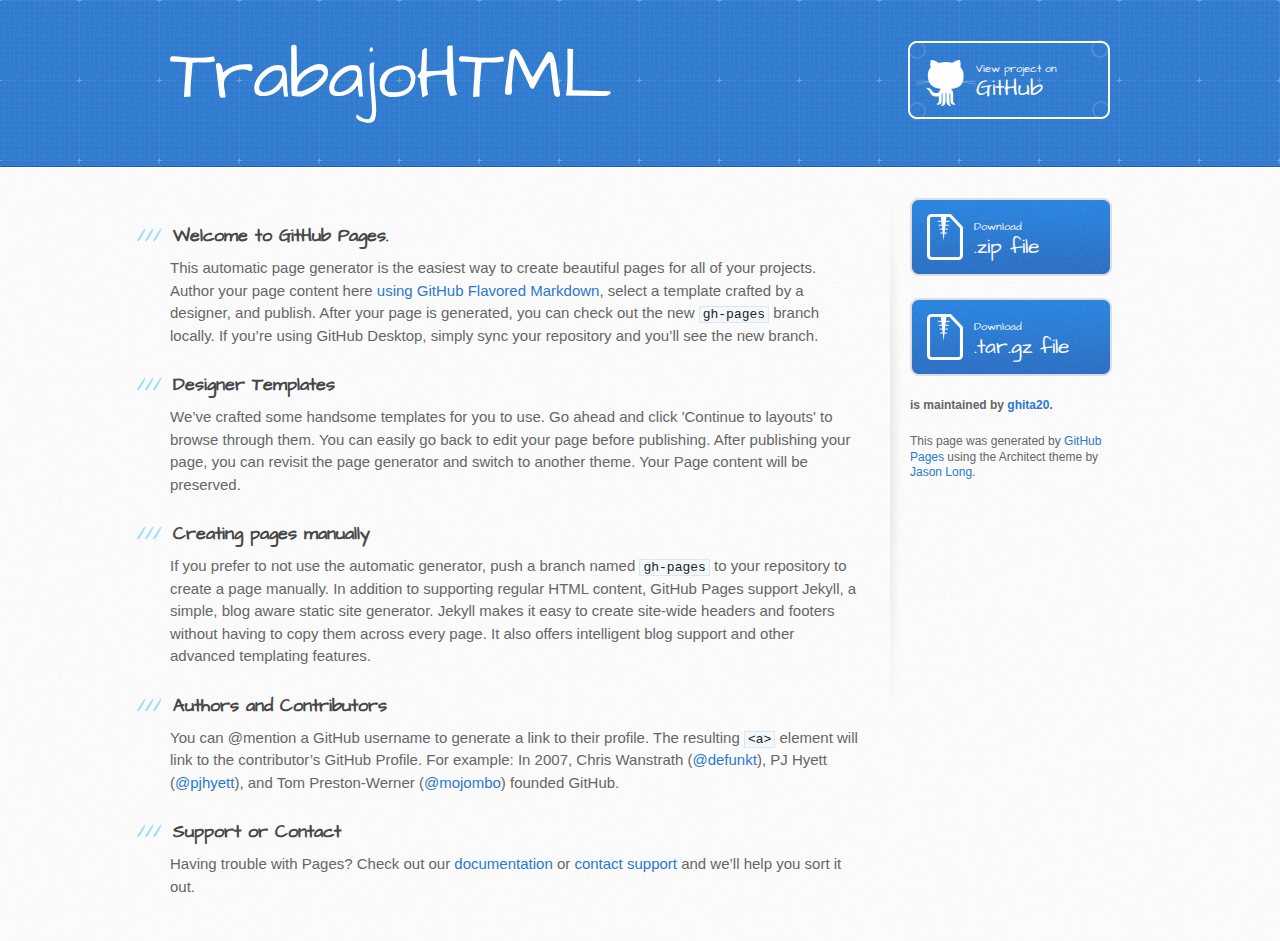
==== index.html @ eec1617d "Create gh-pages branch via GitHub" ====
<!DOCTYPE html>
<html>
  <head>
    <meta charset='utf-8'>
    <meta http-equiv="X-UA-Compatible" content="chrome=1">
    <meta name="viewport" content="width=device-width, initial-scale=1, maximum-scale=1">
    <link href='https://fonts.googleapis.com/css?family=Architects+Daughter' rel='stylesheet' type='text/css'>
    <link rel="stylesheet" type="text/css" href="stylesheets/stylesheet.css" media="screen">
    <link rel="stylesheet" type="text/css" href="stylesheets/github-light.css" media="screen">
    <link rel="stylesheet" type="text/css" href="stylesheets/print.css" media="print">

    <!--[if lt IE 9]>
    <script src="//html5shiv.googlecode.com/svn/trunk/html5.js"></script>
    <![endif]-->

    <title>TrabajoHTML by ghita20</title>
  </head>

  <body>
    <header>
      <div class="inner">
        <h1>TrabajoHTML</h1>
        <h2></h2>
        <a href="https://github.com/ghita20/TrabajoHTML" class="button"><small>View project on</small> GitHub</a>
      </div>
    </header>

    <div id="content-wrapper">
      <div class="inner clearfix">
        <section id="main-content">
          <h3>
<a id="welcome-to-github-pages" class="anchor" href="#welcome-to-github-pages" aria-hidden="true"><span aria-hidden="true" class="octicon octicon-link"></span></a>Welcome to GitHub Pages.</h3>

<p>This automatic page generator is the easiest way to create beautiful pages for all of your projects. Author your page content here <a href="https://guides.github.com/features/mastering-markdown/">using GitHub Flavored Markdown</a>, select a template crafted by a designer, and publish. After your page is generated, you can check out the new <code>gh-pages</code> branch locally. If you’re using GitHub Desktop, simply sync your repository and you’ll see the new branch.</p>

<h3>
<a id="designer-templates" class="anchor" href="#designer-templates" aria-hidden="true"><span aria-hidden="true" class="octicon octicon-link"></span></a>Designer Templates</h3>

<p>We’ve crafted some handsome templates for you to use. Go ahead and click 'Continue to layouts' to browse through them. You can easily go back to edit your page before publishing. After publishing your page, you can revisit the page generator and switch to another theme. Your Page content will be preserved.</p>

<h3>
<a id="creating-pages-manually" class="anchor" href="#creating-pages-manually" aria-hidden="true"><span aria-hidden="true" class="octicon octicon-link"></span></a>Creating pages manually</h3>

<p>If you prefer to not use the automatic generator, push a branch named <code>gh-pages</code> to your repository to create a page manually. In addition to supporting regular HTML content, GitHub Pages support Jekyll, a simple, blog aware static site generator. Jekyll makes it easy to create site-wide headers and footers without having to copy them across every page. It also offers intelligent blog support and other advanced templating features.</p>

<h3>
<a id="authors-and-contributors" class="anchor" href="#authors-and-contributors" aria-hidden="true"><span aria-hidden="true" class="octicon octicon-link"></span></a>Authors and Contributors</h3>

<p>You can @mention a GitHub username to generate a link to their profile. The resulting <code>&lt;a&gt;</code> element will link to the contributor’s GitHub Profile. For example: In 2007, Chris Wanstrath (<a href="https://github.com/defunkt" class="user-mention">@defunkt</a>), PJ Hyett (<a href="https://github.com/pjhyett" class="user-mention">@pjhyett</a>), and Tom Preston-Werner (<a href="https://github.com/mojombo" class="user-mention">@mojombo</a>) founded GitHub.</p>

<h3>
<a id="support-or-contact" class="anchor" href="#support-or-contact" aria-hidden="true"><span aria-hidden="true" class="octicon octicon-link"></span></a>Support or Contact</h3>

<p>Having trouble with Pages? Check out our <a href="https://help.github.com/pages">documentation</a> or <a href="https://github.com/contact">contact support</a> and we’ll help you sort it out.</p>
        </section>

        <aside id="sidebar">
          <a href="https://github.com/ghita20/TrabajoHTML/zipball/master" class="button">
            <small>Download</small>
            .zip file
          </a>
          <a href="https://github.com/ghita20/TrabajoHTML/tarball/master" class="button">
            <small>Download</small>
            .tar.gz file
          </a>

          <p class="repo-owner"><a href="https://github.com/ghita20/TrabajoHTML"></a> is maintained by <a href="https://github.com/ghita20">ghita20</a>.</p>

          <p>This page was generated by <a href="https://pages.github.com">GitHub Pages</a> using the Architect theme by <a href="https://twitter.com/jasonlong">Jason Long</a>.</p>
        </aside>
      </div>
    </div>

  
  </body>
</html>
---- stylesheets/stylesheet.css ----
/*! normalize.css v3.0.2 | MIT License | git.io/normalize */

/**
 * 1. Set default font family to sans-serif.
 * 2. Prevent iOS text size adjust after orientation change, without disabling
 *    user zoom.
 */

html {
  font-family: sans-serif; /* 1 */
  -webkit-text-size-adjust: 100%; /* 2 */
  -ms-text-size-adjust: 100%; /* 2 */
}

/**
 * Remove default margin.
 */

body {
  margin: 0;
}

/* HTML5 display definitions
   ========================================================================== */

/**
 * Correct `block` display not defined for any HTML5 element in IE 8/9.
 * Correct `block` display not defined for `details` or `summary` in IE 10/11
 * and Firefox.
 * Correct `block` display not defined for `main` in IE 11.
 */

article,
aside,
details,
figcaption,
figure,
footer,
header,
hgroup,
main,
menu,
nav,
section,
summary {
  display: block;
}

/**
 * 1. Correct `inline-block` display not defined in IE 8/9.
 * 2. Normalize vertical alignment of `progress` in Chrome, Firefox, and Opera.
 */

audio,
canvas,
progress,
video {
  display: inline-block; /* 1 */
  vertical-align: baseline; /* 2 */
}

/**
 * Prevent modern browsers from displaying `audio` without controls.
 * Remove excess height in iOS 5 devices.
 */

audio:not([controls]) {
  display: none;
  height: 0;
}

/**
 * Address `[hidden]` styling not present in IE 8/9/10.
 * Hide the `template` element in IE 8/9/11, Safari, and Firefox < 22.
 */

[hidden],
template {
  display: none;
}

/* Links
   ========================================================================== */

/**
 * Remove the gray background color from active links in IE 10.
 */

a {
  background-color: transparent;
}

/**
 * Improve readability when focused and also mouse hovered in all browsers.
 */

a:active,
a:hover {
  outline: 0;
}

/* Text-level semantics
   ========================================================================== */

/**
 * Address styling not present in IE 8/9/10/11, Safari, and Chrome.
 */

abbr[title] {
  border-bottom: 1px dotted;
}

/**
 * Address style set to `bolder` in Firefox 4+, Safari, and Chrome.
 */

b,
strong {
  font-weight: bold;
}

/**
 * Address styling not present in Safari and Chrome.
 */

dfn {
  font-style: italic;
}

/**
 * Address variable `h1` font-size and margin within `section` and `article`
 * contexts in Firefox 4+, Safari, and Chrome.
 */

h1 {
  margin: 0.67em 0;
  font-size: 2em;
}

/**
 * Address styling not present in IE 8/9.
 */

mark {
  color: #000;
  background: #ff0;
}

/**
 * Address inconsistent and variable font size in all browsers.
 */

small {
  font-size: 80%;
}

/**
 * Prevent `sub` and `sup` affecting `line-height` in all browsers.
 */

sub,
sup {
  position: relative;
  font-size: 75%;
  line-height: 0;
  vertical-align: baseline;
}

sup {
  top: -0.5em;
}

sub {
  bottom: -0.25em;
}

/* Embedded content
   ========================================================================== */

/**
 * Remove border when inside `a` element in IE 8/9/10.
 */

img {
  border: 0;
}

/**
 * Correct overflow not hidden in IE 9/10/11.
 */

svg:not(:root) {
  overflow: hidden;
}

/* Grouping content
   ========================================================================== */

/**
 * Address margin not present in IE 8/9 and Safari.
 */

figure {
  margin: 1em 40px;
}

/**
 * Address differences between Firefox and other browsers.
 */

hr {
  height: 0;
  -moz-box-sizing: content-box;
  box-sizing: content-box;
}

/**
 * Contain overflow in all browsers.
 */

pre {
  overflow: auto;
}

/**
 * Address odd `em`-unit font size rendering in all browsers.
 */

code,
kbd,
pre,
samp {
  font-family: monospace, monospace;
  font-size: 1em;
}

/* Forms
   ========================================================================== */

/**
 * Known limitation: by default, Chrome and Safari on OS X allow very limited
 * styling of `select`, unless a `border` property is set.
 */

/**
 * 1. Correct color not being inherited.
 *    Known issue: affects color of disabled elements.
 * 2. Correct font properties not being inherited.
 * 3. Address margins set differently in Firefox 4+, Safari, and Chrome.
 */

button,
input,
optgroup,
select,
textarea {
  margin: 0; /* 3 */
  font: inherit; /* 2 */
  color: inherit; /* 1 */
}

/**
 * Address `overflow` set to `hidden` in IE 8/9/10/11.
 */

button {
  overflow: visible;
}

/**
 * Address inconsistent `text-transform` inheritance for `button` and `select`.
 * All other form control elements do not inherit `text-transform` values.
 * Correct `button` style inheritance in Firefox, IE 8/9/10/11, and Opera.
 * Correct `select` style inheritance in Firefox.
 */

button,
select {
  text-transform: none;
}

/**
 * 1. Avoid the WebKit bug in Android 4.0.* where (2) destroys native `audio`
 *    and `video` controls.
 * 2. Correct inability to style clickable `input` types in iOS.
 * 3. Improve usability and consistency of cursor style between image-type
 *    `input` and others.
 */

button,
html input[type="button"], /* 1 */
input[type="reset"],
input[type="submit"] {
  -webkit-appearance: button; /* 2 */
  cursor: pointer; /* 3 */
}

/**
 * Re-set default cursor for disabled elements.
 */

button[disabled],
html input[disabled] {
  cursor: default;
}

/**
 * Remove inner padding and border in Firefox 4+.
 */

button::-moz-focus-inner,
input::-moz-focus-inner {
  padding: 0;
  border: 0;
}

/**
 * Address Firefox 4+ setting `line-height` on `input` using `!important` in
 * the UA stylesheet.
 */

input {
  line-height: normal;
}

/**
 * It's recommended that you don't attempt to style these elements.
 * Firefox's implementation doesn't respect box-sizing, padding, or width.
 *
 * 1. Address box sizing set to `content-box` in IE 8/9/10.
 * 2. Remove excess padding in IE 8/9/10.
 */

input[type="checkbox"],
input[type="radio"] {
  box-sizing: border-box; /* 1 */
  padding: 0; /* 2 */
}

/**
 * Fix the cursor style for Chrome's increment/decrement buttons. For certain
 * `font-size` values of the `input`, it causes the cursor style of the
 * decrement button to change from `default` to `text`.
 */

input[type="number"]::-webkit-inner-spin-button,
input[type="number"]::-webkit-outer-spin-button {
  height: auto;
}

/**
 * 1. Address `appearance` set to `searchfield` in Safari and Chrome.
 * 2. Address `box-sizing` set to `border-box` in Safari and Chrome
 *    (include `-moz` to future-proof).
 */

input[type="search"] {
  -webkit-box-sizing: content-box; /* 2 */
  -moz-box-sizing: content-box;
  box-sizing: content-box;
  -webkit-appearance: textfield; /* 1 */
}

/**
 * Remove inner padding and search cancel button in Safari and Chrome on OS X.
 * Safari (but not Chrome) clips the cancel button when the search input has
 * padding (and `textfield` appearance).
 */

input[type="search"]::-webkit-search-cancel-button,
input[type="search"]::-webkit-search-decoration {
  -webkit-appearance: none;
}

/**
 * Define consistent border, margin, and padding.
 */

fieldset {
  padding: 0.35em 0.625em 0.75em;
  margin: 0 2px;
  border: 1px solid #c0c0c0;
}

/**
 * 1. Correct `color` not being inherited in IE 8/9/10/11.
 * 2. Remove padding so people aren't caught out if they zero out fieldsets.
 */

legend {
  padding: 0; /* 2 */
  border: 0; /* 1 */
}

/**
 * Remove default vertical scrollbar in IE 8/9/10/11.
 */

textarea {
  overflow: auto;
}

/**
 * Don't inherit the `font-weight` (applied by a rule above).
 * NOTE: the default cannot safely be changed in Chrome and Safari on OS X.
 */

optgroup {
  font-weight: bold;
}

/* Tables
   ========================================================================== */

/**
 * Remove most spacing between table cells.
 */

table {
  border-spacing: 0;
  border-collapse: collapse;
}

td,
th {
  padding: 0;
}

/* LAYOUT STYLES */
body {
  font-family: 'Helvetica Neue', Helvetica, Arial, serif;
  font-size: 15px;
  font-weight: 400;
  line-height: 1.5;
  color: #666;
  background: #fafafa url(../images/body-bg.jpg) 0 0 repeat;
}

p {
  margin-top: 0;
}

a {
  color: #2879d0;
}
a:hover {
  color: #2268b2;
}

header {
  padding-top: 40px;
  padding-bottom: 40px;
  font-family: 'Architects Daughter', 'Helvetica Neue', Helvetica, Arial, serif;
  background: #2e7bcf url(../images/header-bg.jpg) 0 0 repeat-x;
  border-bottom: solid 1px #275da1;
}

header h1 {
  width: 540px;
  margin-top: 0;
  margin-bottom: 0.2em;
  font-size: 72px;
  font-weight: normal;
  line-height: 1;
  color: #fff;
  letter-spacing: -1px;
}

header h2 {
  width: 540px;
  margin-top: 0;
  margin-bottom: 0;
  font-size: 26px;
  font-weight: normal;
  line-height: 1.3;
  color: #9ddcff;
  letter-spacing: 0;
}

.inner {
  position: relative;
  width: 940px;
  margin: 0 auto;
}

#content-wrapper {
  padding-top: 30px;
  border-top: solid 1px #fff;
}

#main-content {
  float: left;
  width: 690px;
}

#main-content img {
  max-width: 100%;
}

aside#sidebar {
  float: right;
  width: 200px;
  min-height: 504px;
  padding-left: 20px;
  font-size: 12px;
  line-height: 1.3;
  background: transparent url(../images/sidebar-bg.jpg) 0 0 no-repeat;
}

aside#sidebar p.repo-owner,
aside#sidebar p.repo-owner a {
  font-weight: bold;
}

#downloads {
  margin-bottom: 40px;
}

a.button {
  width: 134px;
  height: 58px;
  padding-top: 22px;
  padding-left: 68px;
  font-family: 'Architects Daughter', 'Helvetica Neue', Helvetica, Arial, serif;
  font-size: 23px;
  line-height: 1.2;
  color: #fff;
}
a.button small {
  display: block;
  font-size: 11px;
}
header a.button {
  position: absolute;
  top: 0;
  right: 0;
  background: transparent url(../images/github-button.png) 0 0 no-repeat;
}
aside a.button {
  display: block;
  width: 138px;
  padding-left: 64px;
  margin-bottom: 20px;
  font-size: 21px;
  background: transparent url(../images/download-button.png) 0 0 no-repeat;
}

code, pre {
  margin-bottom: 30px;
  font-family: Monaco, "Bitstream Vera Sans Mono", "Lucida Console", Terminal, monospace;
  font-size: 13px;
  color: #222;
}

code {
  padding: 0 3px;
  background-color: #f2f8fc;
  border: solid 1px #dbe7f3;
}

pre {
  padding: 20px;
  overflow: auto;
  text-shadow: none;
  background: #fff;
  border: solid 1px #f2f2f2;
}
pre code {
  padding: 0;
  color: #2879d0;
  background-color: #fff;
  border: none;
}

ul, ol, dl {
  margin-bottom: 20px;
}


/* COMMON STYLES */

hr {
  height: 0;
  margin-top: 1em;
  margin-bottom: 1em;
  border: 0;
  border-top: solid 1px #ddd;
}

table {
  width: 100%;
  border: 1px solid #ebebeb;
}

th {
  font-weight: 500;
}

td {
  font-weight: 300;
  text-align: center;
  border: 1px solid #ebebeb;
}

form {
  padding: 20px;
  background: #f2f2f2;

}


/* GENERAL ELEMENT TYPE STYLES */

#main-content h1 {
  margin-top: 0;
  margin-bottom: 0;
  font-family: 'Architects Daughter', 'Helvetica Neue', Helvetica, Arial, serif;
  font-size: 2.8em;
  font-weight: normal;
  color: #474747;
  text-indent: 6px;
  letter-spacing: -1px;
}

#main-content h1:before {
  padding-right: 0.3em;
  margin-left: -0.9em;
  color: #9ddcff;
  content: "/";
}

#main-content h2 {
  margin-bottom: 8px;
  font-family: 'Architects Daughter', 'Helvetica Neue', Helvetica, Arial, serif;
  font-size: 22px;
  font-weight: bold;
  color: #474747;
  text-indent: 4px;
}
#main-content h2:before {
  padding-right: 0.3em;
  margin-left: -1.5em;
  content: "//";
  color: #9ddcff;
}

#main-content h3 {
  margin-top: 24px;
  margin-bottom: 8px;
  font-family: 'Architects Daughter', 'Helvetica Neue', Helvetica, Arial, serif;
  font-size: 18px;
  font-weight: bold;
  color: #474747;
  text-indent: 3px;
}

#main-content h3:before {
  padding-right: 0.3em;
  margin-left: -2em;
  content: "///";
  color: #9ddcff;
}

#main-content h4 {
  margin-bottom: 8px;
  font-family: 'Architects Daughter', 'Helvetica Neue', Helvetica, Arial, serif;
  font-size: 15px;
  font-weight: bold;
  color: #474747;
  text-indent: 3px;
}

h4:before {
  padding-right: 0.3em;
  margin-left: -2.8em;
  content: "////";
  color: #9ddcff;
}

#main-content h5 {
  margin-bottom: 8px;
  font-family: 'Architects Daughter', 'Helvetica Neue', Helvetica, Arial, serif;
  font-size: 14px;
  color: #474747;
  text-indent: 3px;
}
h5:before {
  padding-right: 0.3em;
  margin-left: -3.2em;
  content: "/////";
  color: #9ddcff;
}

#main-content h6 {
  margin-bottom: 8px;
  font-family: 'Architects Daughter', 'Helvetica Neue', Helvetica, Arial, serif;
  font-size: .8em;
  color: #474747;
  text-indent: 3px;
}
h6:before {
  padding-right: 0.3em;
  margin-left: -3.7em;
  content: "//////";
  color: #9ddcff;
}

p {
  margin-bottom: 20px;
}

a {
  text-decoration: none;
}

p a {
  font-weight: 400;
}

blockquote {
  padding: 0 0 0 30px;
  margin-bottom: 20px;
  font-size: 1.6em;
  border-left: 10px solid #e9e9e9;
}

ul {
  list-style-position: inside;
  list-style: disc;
  padding-left: 20px;
}

ol {
  list-style-position: inside;
  list-style: decimal;
  padding-left: 3px;
}

dl dd {
  font-style: italic;
  font-weight: 100;
}

footer {
  padding-top: 20px;
  padding-bottom: 30px;
  margin-top: 40px;
  font-size: 13px;
  color: #aaa;
  background: transparent url('../images/hr.png') 0 0 no-repeat;
}

footer a {
  color: #666;
}
footer a:hover {
  color: #444;
}

/* MISC */
.clearfix:after {
  display: block;
  height: 0;
  clear: both;
  visibility: hidden;
  content: '.';
}

.clearfix {display: inline-block;}
* html .clearfix {height: 1%;}
.clearfix {display: block;}

/* #Media Queries
================================================== */

/* Smaller than standard 960 (devices and browsers) */
@media only screen and (max-width: 959px) { }

/* Tablet Portrait size to standard 960 (devices and browsers) */
@media only screen and (min-width: 768px) and (max-width: 959px) {
  .inner {
    width: 740px;
  }
  header h1, header h2 {
    width: 340px;
  }
  header h1 {
    font-size: 60px;
  }
  header h2 {
    font-size: 30px;
  }
  #main-content {
    width: 490px;
  }
  #main-content h1:before,
  #main-content h2:before,
  #main-content h3:before,
  #main-content h4:before,
  #main-content h5:before,
  #main-content h6:before {
    padding-right: 0;
    margin-left: 0;
    content: none;
  }
}

/* All Mobile Sizes (devices and browser) */
@media only screen and (max-width: 767px) {
  .inner {
    width: 93%;
  }
  header {
    padding: 20px 0;
  }
  header .inner {
    position: relative;
  }
  header h1, header h2 {
    width: 100%;
  }
  header h1 {
    font-size: 48px;
  }
  header h2 {
    font-size: 24px;
  }
  header a.button {
    position: relative;
    display: inline-block;
    width: auto;
    height: auto;
    padding: 5px 10px;
    margin-top: 15px;
    font-size: 13px;
    line-height: 1;
    color: #2879d0;
    text-align: center;
    background-color: #9ddcff;
    background-image: none;
    border-radius: 5px;
    -moz-border-radius: 5px;
    -webkit-border-radius: 5px;
  }
  header a.button small {
    display: inline;
    font-size: 13px;
  }
  #main-content,
  aside#sidebar {
    float: none;
    width: 100% ! important;
  }
  aside#sidebar {
    min-height: 0;
    padding: 20px 0;
    margin-top: 20px;
    background-image: none;
    border-top: solid 1px #ddd;
  }
  aside#sidebar a.button {
    display: none;
  }
  #main-content h1:before,
  #main-content h2:before,
  #main-content h3:before,
  #main-content h4:before,
  #main-content h5:before,
  #main-content h6:before {
    padding-right: 0;
    margin-left: 0;
    content: none;
  }
}

/* Mobile Landscape Size to Tablet Portrait (devices and browsers) */
@media only screen and (min-width: 480px) and (max-width: 767px) { }

/* Mobile Portrait Size to Mobile Landscape Size (devices and browsers) */
@media only screen and (max-width: 479px) { }
---- stylesheets/github-light.css ----
/*
The MIT License (MIT)

Copyright (c) 2016 GitHub, Inc.

Permission is hereby granted, free of charge, to any person obtaining a copy
of this software and associated documentation files (the "Software"), to deal
in the Software without restriction, including without limitation the rights
to use, copy, modify, merge, publish, distribute, sublicense, and/or sell
copies of the Software, and to permit persons to whom the Software is
furnished to do so, subject to the following conditions:

The above copyright notice and this permission notice shall be included in all
copies or substantial portions of the Software.

THE SOFTWARE IS PROVIDED "AS IS", WITHOUT WARRANTY OF ANY KIND, EXPRESS OR
IMPLIED, INCLUDING BUT NOT LIMITED TO THE WARRANTIES OF MERCHANTABILITY,
FITNESS FOR A PARTICULAR PURPOSE AND NONINFRINGEMENT. IN NO EVENT SHALL THE
AUTHORS OR COPYRIGHT HOLDERS BE LIABLE FOR ANY CLAIM, DAMAGES OR OTHER
LIABILITY, WHETHER IN AN ACTION OF CONTRACT, TORT OR OTHERWISE, ARISING FROM,
OUT OF OR IN CONNECTION WITH THE SOFTWARE OR THE USE OR OTHER DEALINGS IN THE
SOFTWARE.

*/

.pl-c /* comment */ {
  color: #969896;
}

.pl-c1 /* constant, variable.other.constant, support, meta.property-name, support.constant, support.variable, meta.module-reference, markup.raw, meta.diff.header */,
.pl-s .pl-v /* string variable */ {
  color: #0086b3;
}

.pl-e /* entity */,
.pl-en /* entity.name */ {
  color: #795da3;
}

.pl-smi /* variable.parameter.function, storage.modifier.package, storage.modifier.import, storage.type.java, variable.other */,
.pl-s .pl-s1 /* string source */ {
  color: #333;
}

.pl-ent /* entity.name.tag */ {
  color: #63a35c;
}

.pl-k /* keyword, storage, storage.type */ {
  color: #a71d5d;
}

.pl-s /* string */,
.pl-pds /* punctuation.definition.string, string.regexp.character-class */,
.pl-s .pl-pse .pl-s1 /* string punctuation.section.embedded source */,
.pl-sr /* string.regexp */,
.pl-sr .pl-cce /* string.regexp constant.character.escape */,
.pl-sr .pl-sre /* string.regexp source.ruby.embedded */,
.pl-sr .pl-sra /* string.regexp string.regexp.arbitrary-repitition */ {
  color: #183691;
}

.pl-v /* variable */ {
  color: #ed6a43;
}

.pl-id /* invalid.deprecated */ {
  color: #b52a1d;
}

.pl-ii /* invalid.illegal */ {
  color: #f8f8f8;
  background-color: #b52a1d;
}

.pl-sr .pl-cce /* string.regexp constant.character.escape */ {
  font-weight: bold;
  color: #63a35c;
}

.pl-ml /* markup.list */ {
  color: #693a17;
}

.pl-mh /* markup.heading */,
.pl-mh .pl-en /* markup.heading entity.name */,
.pl-ms /* meta.separator */ {
  font-weight: bold;
  color: #1d3e81;
}

.pl-mq /* markup.quote */ {
  color: #008080;
}

.pl-mi /* markup.italic */ {
  font-style: italic;
  color: #333;
}

.pl-mb /* markup.bold */ {
  font-weight: bold;
  color: #333;
}

.pl-md /* markup.deleted, meta.diff.header.from-file */ {
  color: #bd2c00;
  background-color: #ffecec;
}

.pl-mi1 /* markup.inserted, meta.diff.header.to-file */ {
  color: #55a532;
  background-color: #eaffea;
}

.pl-mdr /* meta.diff.range */ {
  font-weight: bold;
  color: #795da3;
}

.pl-mo /* meta.output */ {
  color: #1d3e81;
}
---- stylesheets/print.css ----
html, body, div, span, applet, object, iframe,
h1, h2, h3, h4, h5, h6, p, blockquote, pre,
a, abbr, acronym, address, big, cite, code,
del, dfn, em, img, ins, kbd, q, s, samp,
small, strike, strong, sub, sup, tt, var,
b, u, i, center,
dl, dt, dd, ol, ul, li,
fieldset, form, label, legend,
table, caption, tbody, tfoot, thead, tr, th, td,
article, aside, canvas, details, embed,
figure, figcaption, footer, header, hgroup,
menu, nav, output, ruby, section, summary,
time, mark, audio, video {
  padding: 0;
  margin: 0;
  font: inherit;
  font-size: 100%;
  vertical-align: baseline;
  border: 0;
}
/* HTML5 display-role reset for older browsers */
article, aside, details, figcaption, figure,
footer, header, hgroup, menu, nav, section {
  display: block;
}
body {
  line-height: 1;
}
ol, ul {
  list-style: none;
}
blockquote, q {
  quotes: none;
}
blockquote:before, blockquote:after,
q:before, q:after {
  content: '';
  content: none;
}
table {
  border-spacing: 0;
  border-collapse: collapse;
}
body {
  font-family: 'Helvetica Neue', Helvetica, Arial, serif;
  font-size: 13px;
  line-height: 1.5;
  color: #000;
}

a {
  font-weight: bold;
  color: #d5000d;
}

header {
  padding-top: 35px;
  padding-bottom: 10px;
}

header h1 {
  font-size: 48px;
  font-weight: bold;
  line-height: 1.2;
  color: #303030;
  letter-spacing: -1px;
}

header h2 {
  font-size: 24px;
  font-weight: normal;
  line-height: 1.3;
  color: #aaa;
  letter-spacing: -1px;
}
#downloads {
  display: none;
}
#main_content {
  padding-top: 20px;
}

code, pre {
  margin-bottom: 30px;
  font-family: Monaco, "Bitstream Vera Sans Mono", "Lucida Console", Terminal;
  font-size: 12px;
  color: #222;
}

code {
  padding: 0 3px;
}

pre {
  padding: 20px;
  overflow: auto;
  border: solid 1px #ddd;
}
pre code {
  padding: 0;
}

ul, ol, dl {
  margin-bottom: 20px;
}


/* COMMON STYLES */

table {
  width: 100%;
  border: 1px solid #ebebeb;
}

th {
  font-weight: 500;
}

td {
  font-weight: 300;
  text-align: center;
  border: 1px solid #ebebeb;
}

form {
  padding: 20px;
  background: #f2f2f2;

}


/* GENERAL ELEMENT TYPE STYLES */

h1 {
  font-size: 2.8em;
}

h2 {
  margin-bottom: 8px;
  font-size: 22px;
  font-weight: bold;
  color: #303030;
}

h3 {
  margin-bottom: 8px;
  font-size: 18px;
  font-weight: bold;
  color: #d5000d;
}

h4 {
  font-size: 16px;
  font-weight: bold;
  color: #303030;
}

h5 {
  font-size: 1em;
  color: #303030;
}

h6 {
  font-size: .8em;
  color: #303030;
}

p {
  margin-bottom: 20px;
  font-weight: 300;
}

a {
  text-decoration: none;
}

p a {
  font-weight: 400;
}

blockquote {
  padding: 0 0 0 30px;
  margin-bottom: 20px;
  font-size: 1.6em;
  border-left: 10px solid #e9e9e9;
}

ul li {
  padding-left: 20px;
  list-style-position: inside;
  list-style: disc;
}

ol li {
  padding-left: 3px;
  list-style-position: inside;
  list-style: decimal;
}

dl dd {
  font-style: italic;
  font-weight: 100;
}

footer {
  padding-top: 20px;
  padding-bottom: 30px;
  margin-top: 40px;
  font-size: 13px;
  color: #aaa;
}

footer a {
  color: #666;
}

/* MISC */
.clearfix:after {
  display: block;
  height: 0;
  clear: both;
  visibility: hidden;
  content: '.';
}

.clearfix {display: inline-block;}
* html .clearfix {height: 1%;}
.clearfix {display: block;}
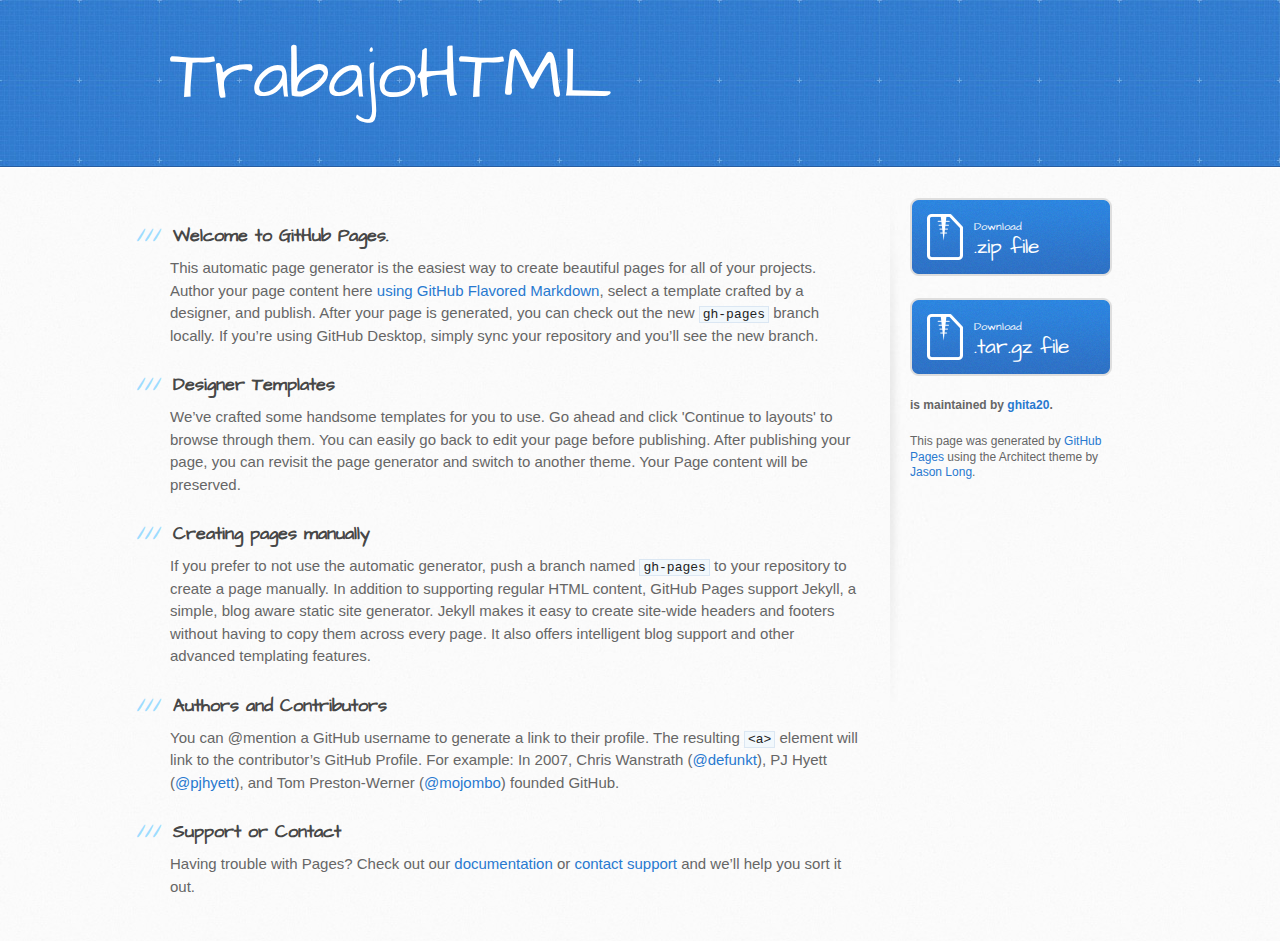
==== commit c8fedea0: "Trabajo casi acabado" ====
--- a/index.html
+++ b/index.html
@@ -2,16 +2,12 @@
 <html>
   <head>
     <meta charset='utf-8'>
-    <meta http-equiv="X-UA-Compatible" content="chrome=1">
     <meta name="viewport" content="width=device-width, initial-scale=1, maximum-scale=1">
     <link href='https://fonts.googleapis.com/css?family=Architects+Daughter' rel='stylesheet' type='text/css'>
     <link rel="stylesheet" type="text/css" href="stylesheets/stylesheet.css" media="screen">
     <link rel="stylesheet" type="text/css" href="stylesheets/github-light.css" media="screen">
     <link rel="stylesheet" type="text/css" href="stylesheets/print.css" media="print">
 
-    <!--[if lt IE 9]>
-    <script src="//html5shiv.googlecode.com/svn/trunk/html5.js"></script>
-    <![endif]-->
 
     <title>TrabajoHTML by ghita20</title>
   </head>
@@ -20,9 +16,7 @@
     <header>
       <div class="inner">
         <h1>TrabajoHTML</h1>
-        <h2></h2>
-        <a href="https://github.com/ghita20/TrabajoHTML" class="button"><small>View project on</small> GitHub</a>
-      </div>
+        </div>
     </header>
 
     <div id="content-wrapper">
